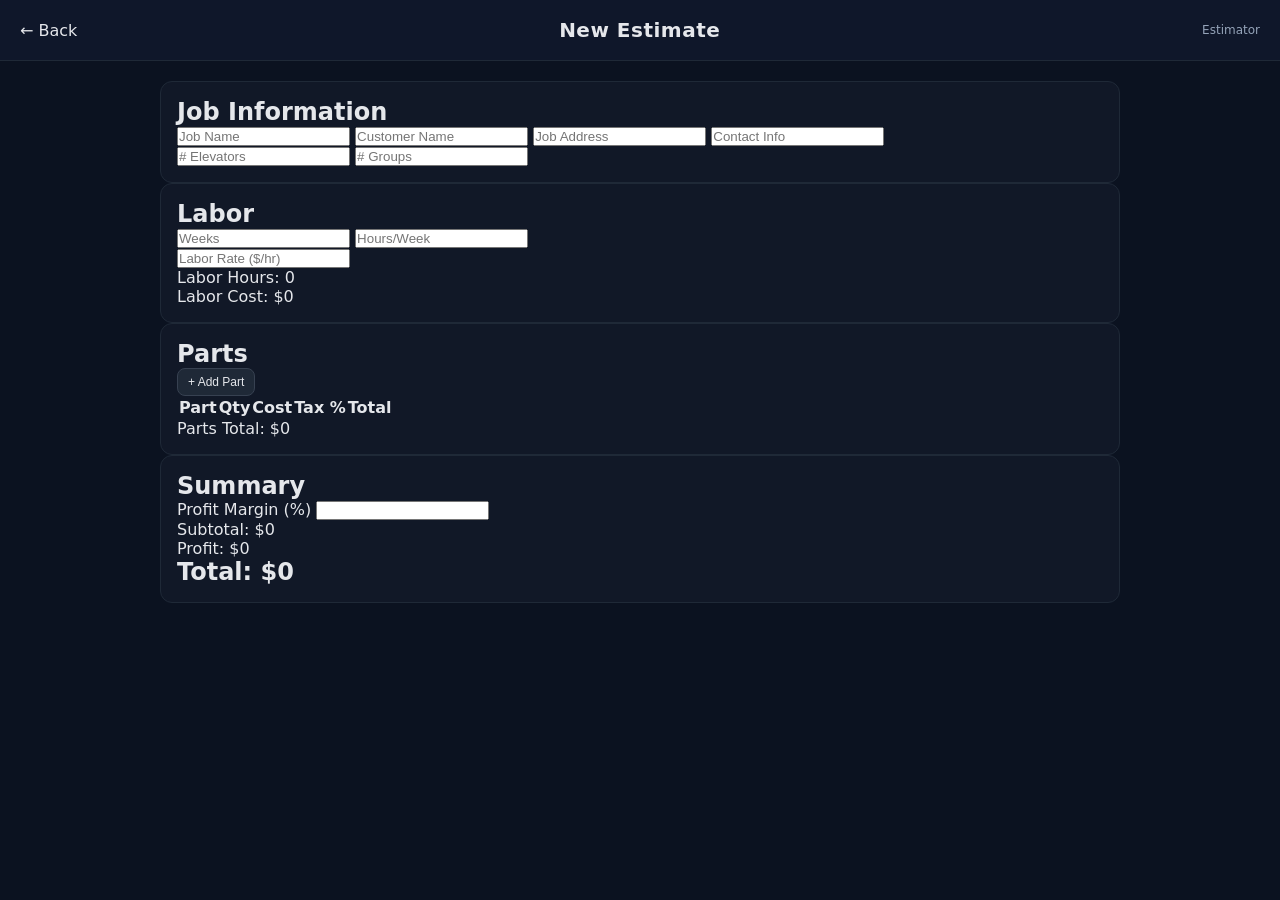
==== estimate.html @ 80833120 "Create estimate.html" ====
<!DOCTYPE html>
<html lang="en">
<head>
    <meta charset="UTF-8">
    <meta name="viewport" content="width=device-width, initial-scale=1.0">
    <title>New Estimate</title>

    <link rel="stylesheet" href="css/style.css">
</head>

<body>

<header class="topbar">
    <a href="index.html" style="color:#e5e7eb;text-decoration:none;">← Back</a>
    <h1>New Estimate</h1>
    <div class="version">Estimator</div>
</header>

<main class="dashboard">

    <!-- JOB INFO -->
    <section class="recentCard">
        <h2>Job Information</h2>

        <input id="jobName" placeholder="Job Name">
        <input id="customer" placeholder="Customer Name">
        <input id="address" placeholder="Job Address">
        <input id="contact" placeholder="Contact Info">

        <div class="row">
            <input id="elevators" type="number" placeholder="# Elevators">
            <input id="groups" type="number" placeholder="# Groups">
        </div>
    </section>

    <!-- LABOR -->
    <section class="recentCard">
        <h2>Labor</h2>

        <div class="row">
            <input id="weeks" type="number" placeholder="Weeks">
            <input id="hoursPerWeek" type="number" placeholder="Hours/Week">
        </div>

        <div class="row">
            <input id="laborRate" type="number" placeholder="Labor Rate ($/hr)">
        </div>

        <p>Labor Hours: <span id="laborHours">0</span></p>
        <p>Labor Cost: $<span id="laborCost">0</span></p>
    </section>

    <!-- PARTS -->
    <section class="recentCard">
        <h2>Parts</h2>

        <button onclick="addPart()">+ Add Part</button>

        <table>
            <thead>
                <tr>
                    <th>Part</th>
                    <th>Qty</th>
                    <th>Cost</th>
                    <th>Tax %</th>
                    <th>Total</th>
                    <th></th>
                </tr>
            </thead>

            <tbody id="partsBody"></tbody>
        </table>

        <p>Parts Total: $<span id="partsTotal">0</span></p>
    </section>

    <!-- SUMMARY -->
    <section class="recentCard">
        <h2>Summary</h2>

        <label>Profit Margin (%)</label>
        <input id="profit" type="number">

        <p>Subtotal: $<span id="subtotal">0</span></p>
        <p>Profit: $<span id="profitValue">0</span></p>

        <h2>Total: $<span id="grandTotal">0</span></h2>
    </section>

</main>

<script src="js/storage.js"></script>
<script src="js/estimate.js"></script>

</body>
</html>
---- css/style.css ----
* {
    margin: 0;
    padding: 0;
    box-sizing: border-box;
}

body {
    font-family: system-ui, -apple-system, Segoe UI, Roboto, Arial, sans-serif;
    background: #0b1220;
    color: #e5e7eb;
}

/* Top bar */
.topbar {
    display: flex;
    justify-content: space-between;
    align-items: center;
    padding: 18px 20px;
    background: #0f172a;
    border-bottom: 1px solid #1f2937;
}

.topbar h1 {
    font-size: 20px;
    letter-spacing: 0.5px;
}

.version {
    font-size: 12px;
    color: #94a3b8;
}

/* Layout */
.dashboard {
    max-width: 1000px;
    margin: auto;
    padding: 20px;
}

/* Welcome card */
.welcomeCard {
    background: #111827;
    padding: 16px;
    border-radius: 12px;
    margin-bottom: 20px;
    border: 1px solid #1f2937;
}

.welcomeCard h2 {
    font-size: 18px;
    margin-bottom: 6px;
}

/* Button grid */
.buttonGrid {
    display: grid;
    grid-template-columns: repeat(auto-fit, minmax(180px, 1fr));
    gap: 14px;
    margin-bottom: 20px;
}

.menuButton {
    display: block;
    text-decoration: none;
    background: #111827;
    border: 1px solid #1f2937;
    border-radius: 14px;
    padding: 16px;
    transition: 0.2s;
    color: #e5e7eb;
}

.menuButton:hover {
    transform: translateY(-2px);
    border-color: #3b82f6;
    background: #0f172a;
}

.icon {
    font-size: 26px;
    margin-bottom: 8px;
}

.menuButton h3 {
    font-size: 15px;
    margin-bottom: 4px;
}

.menuButton p {
    font-size: 12px;
    color: #94a3b8;
}

/* Recent estimates */
.recentCard {
    background: #111827;
    border: 1px solid #1f2937;
    border-radius: 12px;
    padding: 16px;
}

.cardHeader {
    display: flex;
    justify-content: space-between;
    align-items: center;
    margin-bottom: 10px;
}

.cardHeader h2 {
    font-size: 16px;
}

button {
    background: #1f2937;
    border: 1px solid #374151;
    color: #e5e7eb;
    padding: 6px 10px;
    border-radius: 8px;
    cursor: pointer;
    font-size: 12px;
}

button:hover {
    border-color: #3b82f6;
}

ul {
    list-style: none;
}

li {
    padding: 8px 0;
    border-bottom: 1px solid #1f2937;
    font-size: 13px;
    color: #cbd5e1;
}
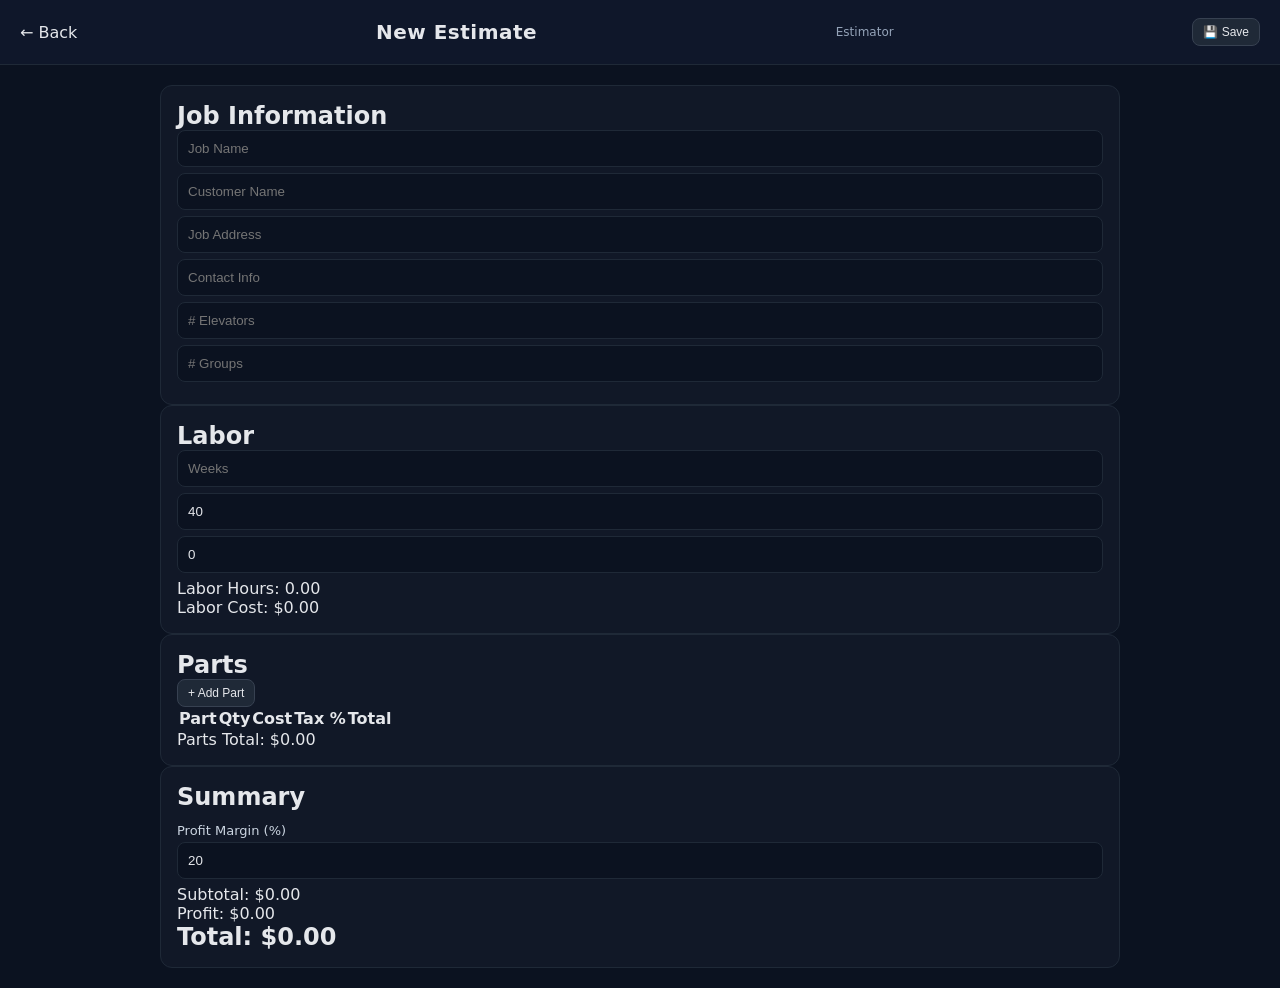
==== commit 612f29c6: "Update estimate.html" ====
--- a/estimate.html
+++ b/estimate.html
@@ -14,6 +14,9 @@
     <a href="index.html" style="color:#e5e7eb;text-decoration:none;">← Back</a>
     <h1>New Estimate</h1>
     <div class="version">Estimator</div>
+    <button onclick="saveEstimate()" style="float:right;">
+💾 Save
+</button>
 </header>
 
 <main class="dashboard">
--- a/css/style.css
+++ b/css/style.css
@@ -134,3 +134,21 @@
     font-size: 13px;
     color: #cbd5e1;
 }
+
+label {
+    display: block;
+    margin-top: 12px;
+    margin-bottom: 4px;
+    color: #cbd5e1;
+    font-size: 13px;
+}
+
+input {
+    width: 100%;
+    padding: 10px;
+    margin-bottom: 6px;
+    border-radius: 8px;
+    border: 1px solid #1f2937;
+    background: #0b1220;
+    color: #e5e7eb;
+}
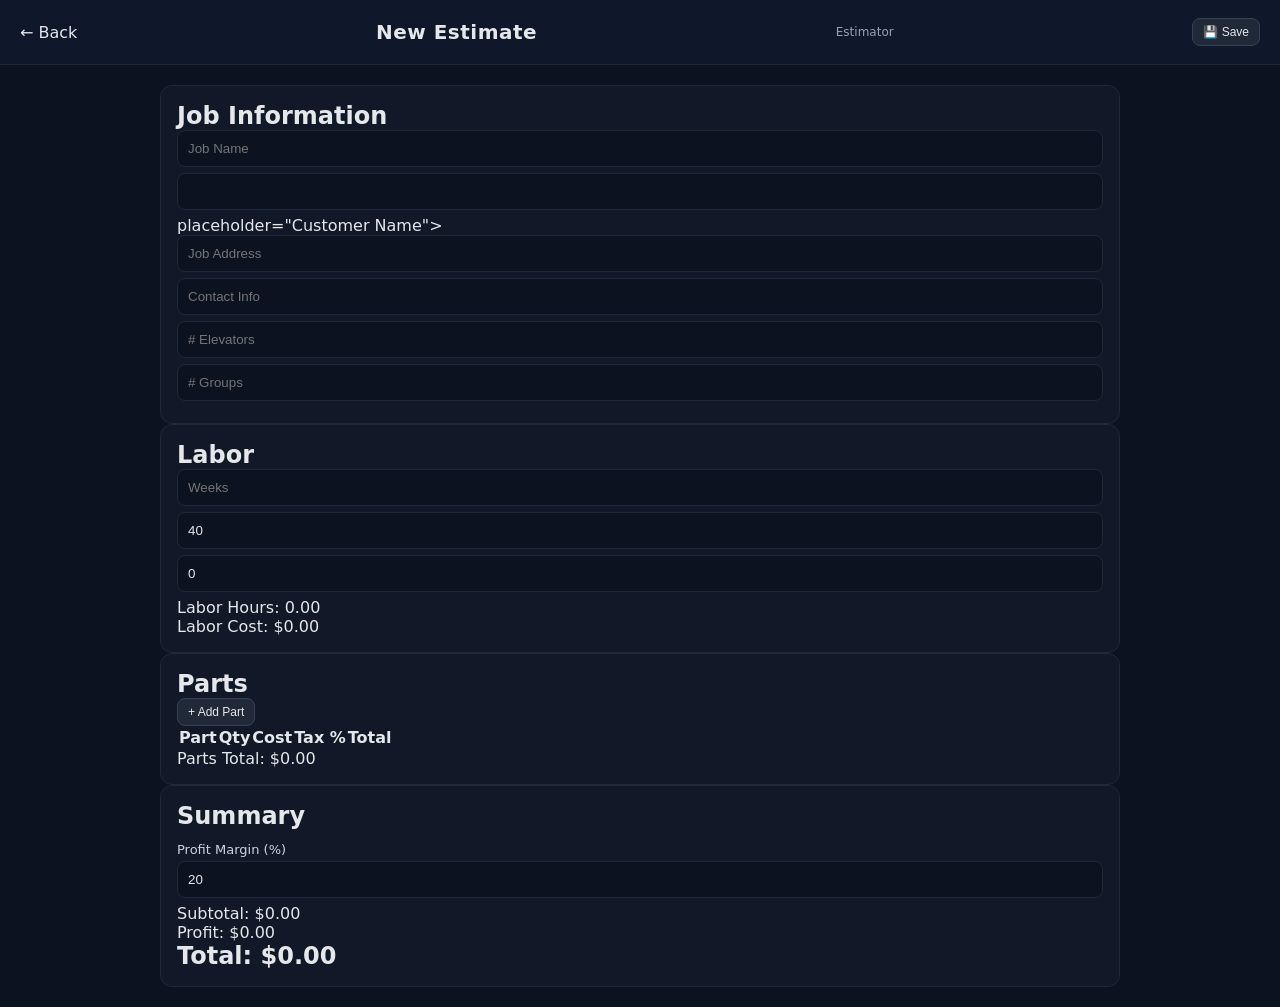
==== commit 2658daaa: "Update estimate.html" ====
--- a/estimate.html
+++ b/estimate.html
@@ -26,7 +26,7 @@
         <h2>Job Information</h2>
 
         <input id="jobName" placeholder="Job Name">
-        <input id="customer" placeholder="Customer Name">
+        <input id=<select id="customerSelect"></select> placeholder="Customer Name">
         <input id="address" placeholder="Job Address">
         <input id="contact" placeholder="Contact Info">
 
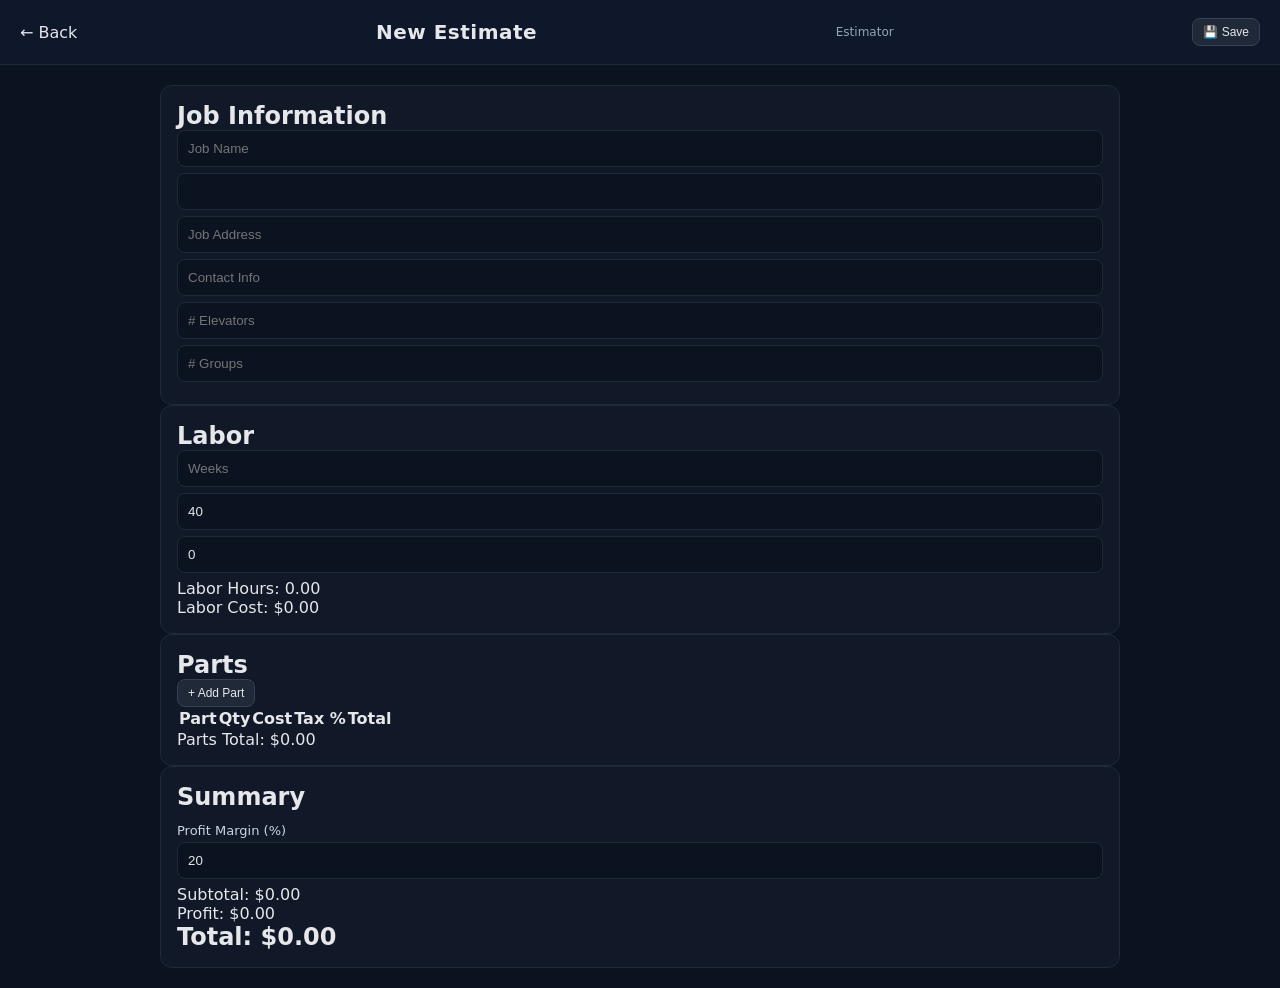
==== commit 11dc5843: "Update estimate.html" ====
--- a/estimate.html
+++ b/estimate.html
@@ -26,7 +26,7 @@
         <h2>Job Information</h2>
 
         <input id="jobName" placeholder="Job Name">
-        <input id=<select id="customerSelect"></select> placeholder="Customer Name">
+        <input id=<select id="customerSelect"></select> 
         <input id="address" placeholder="Job Address">
         <input id="contact" placeholder="Contact Info">
 
